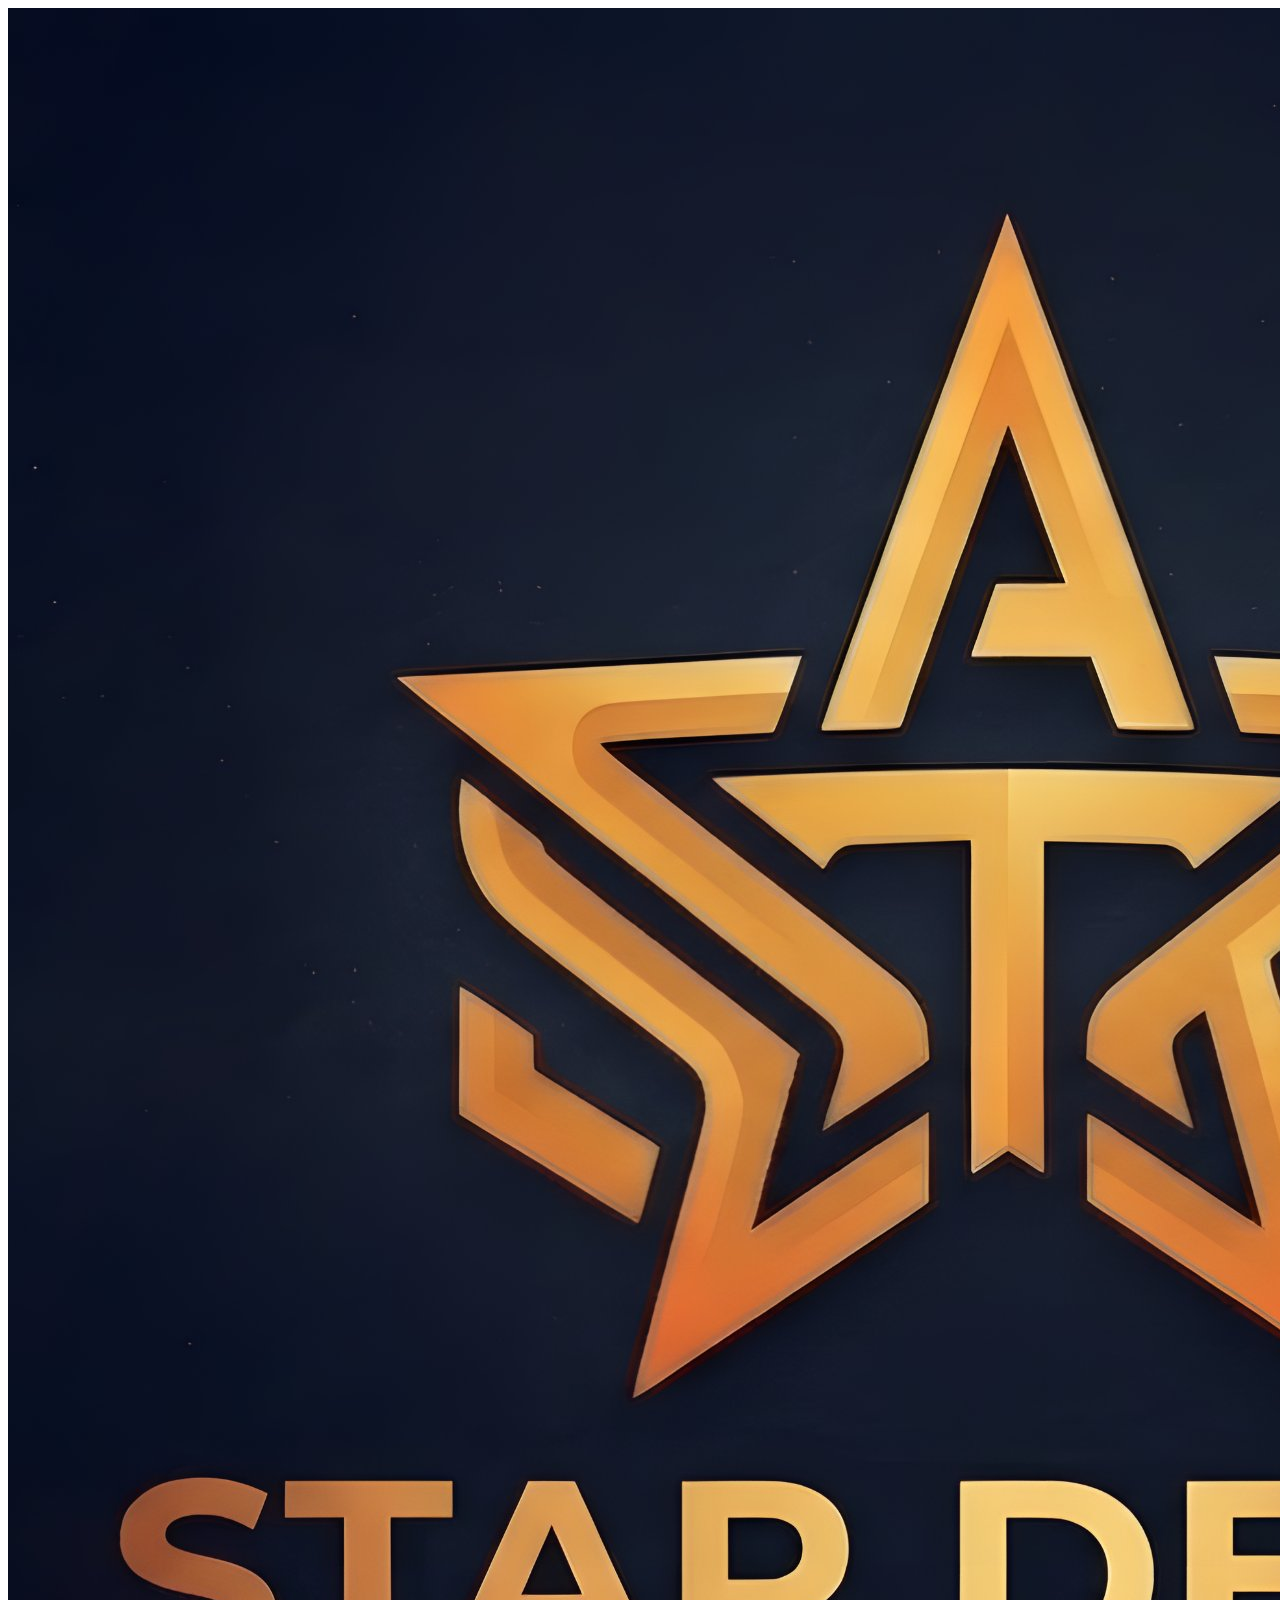
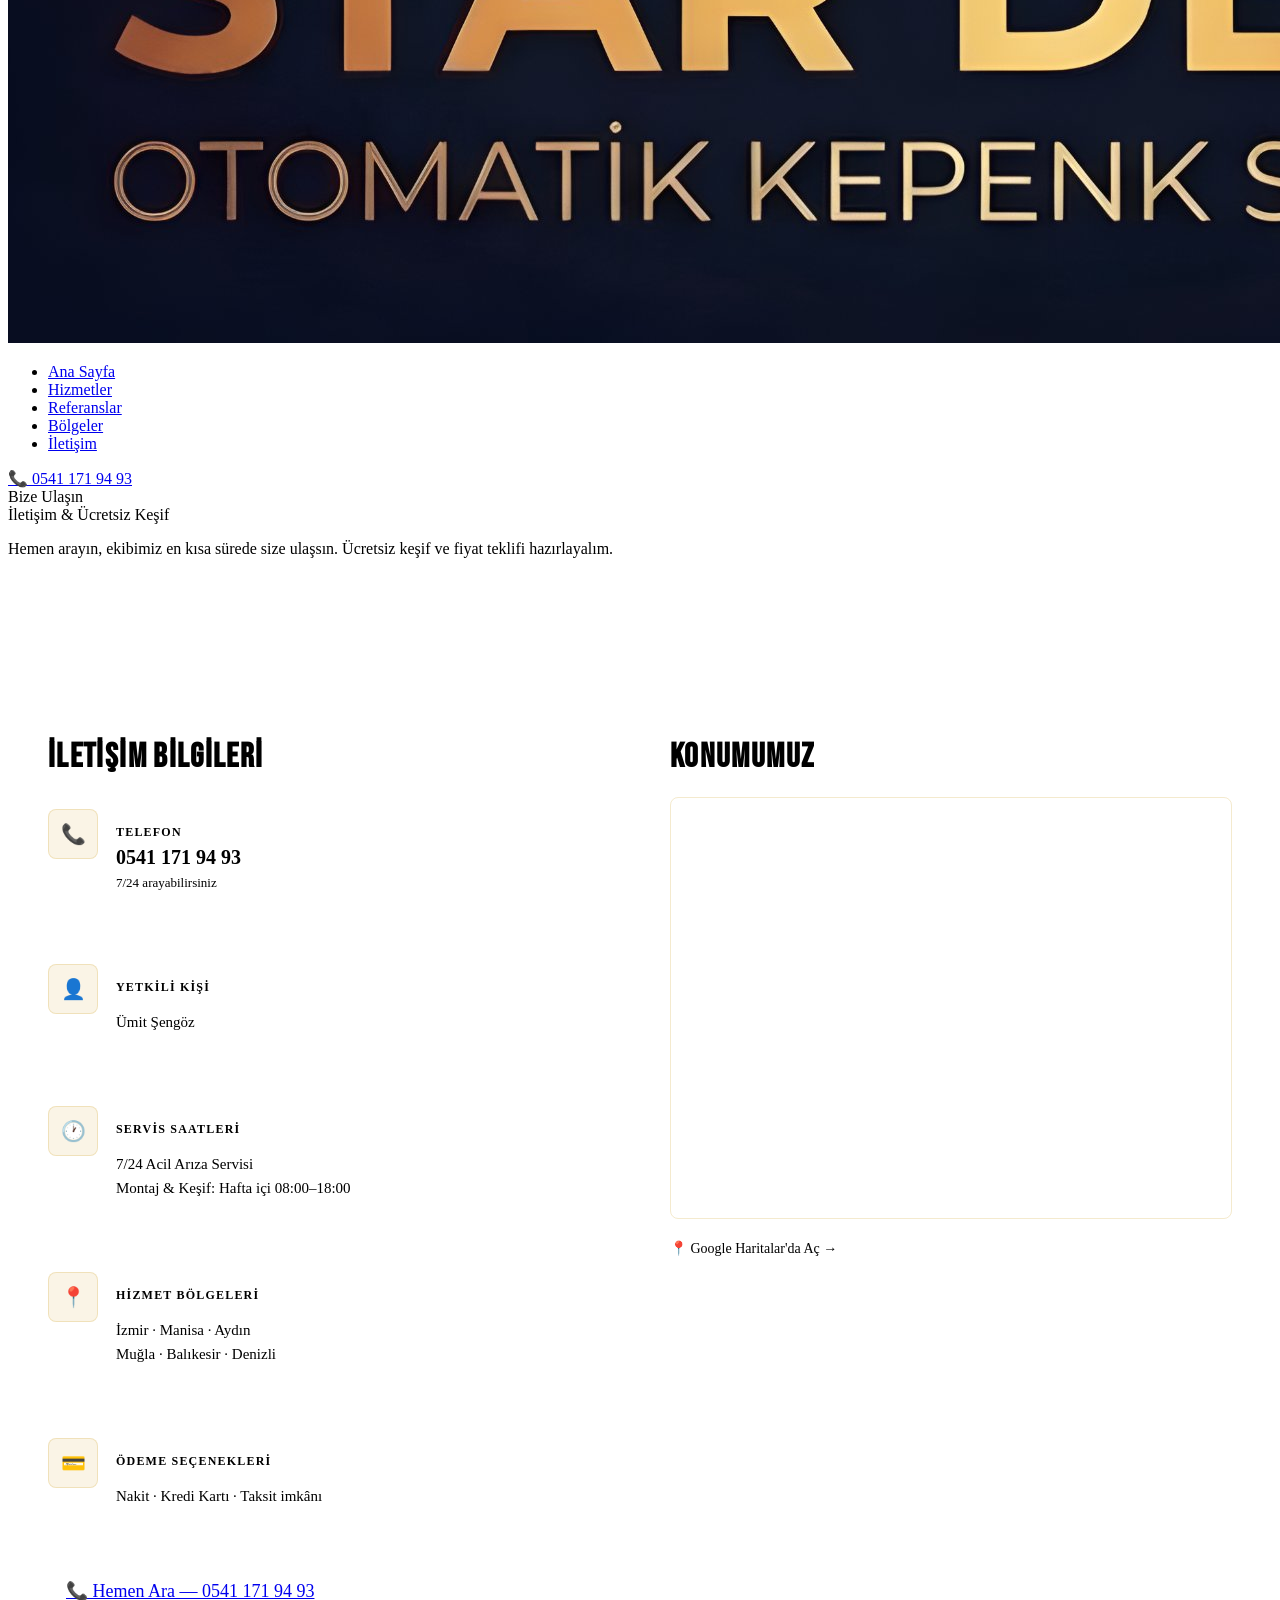
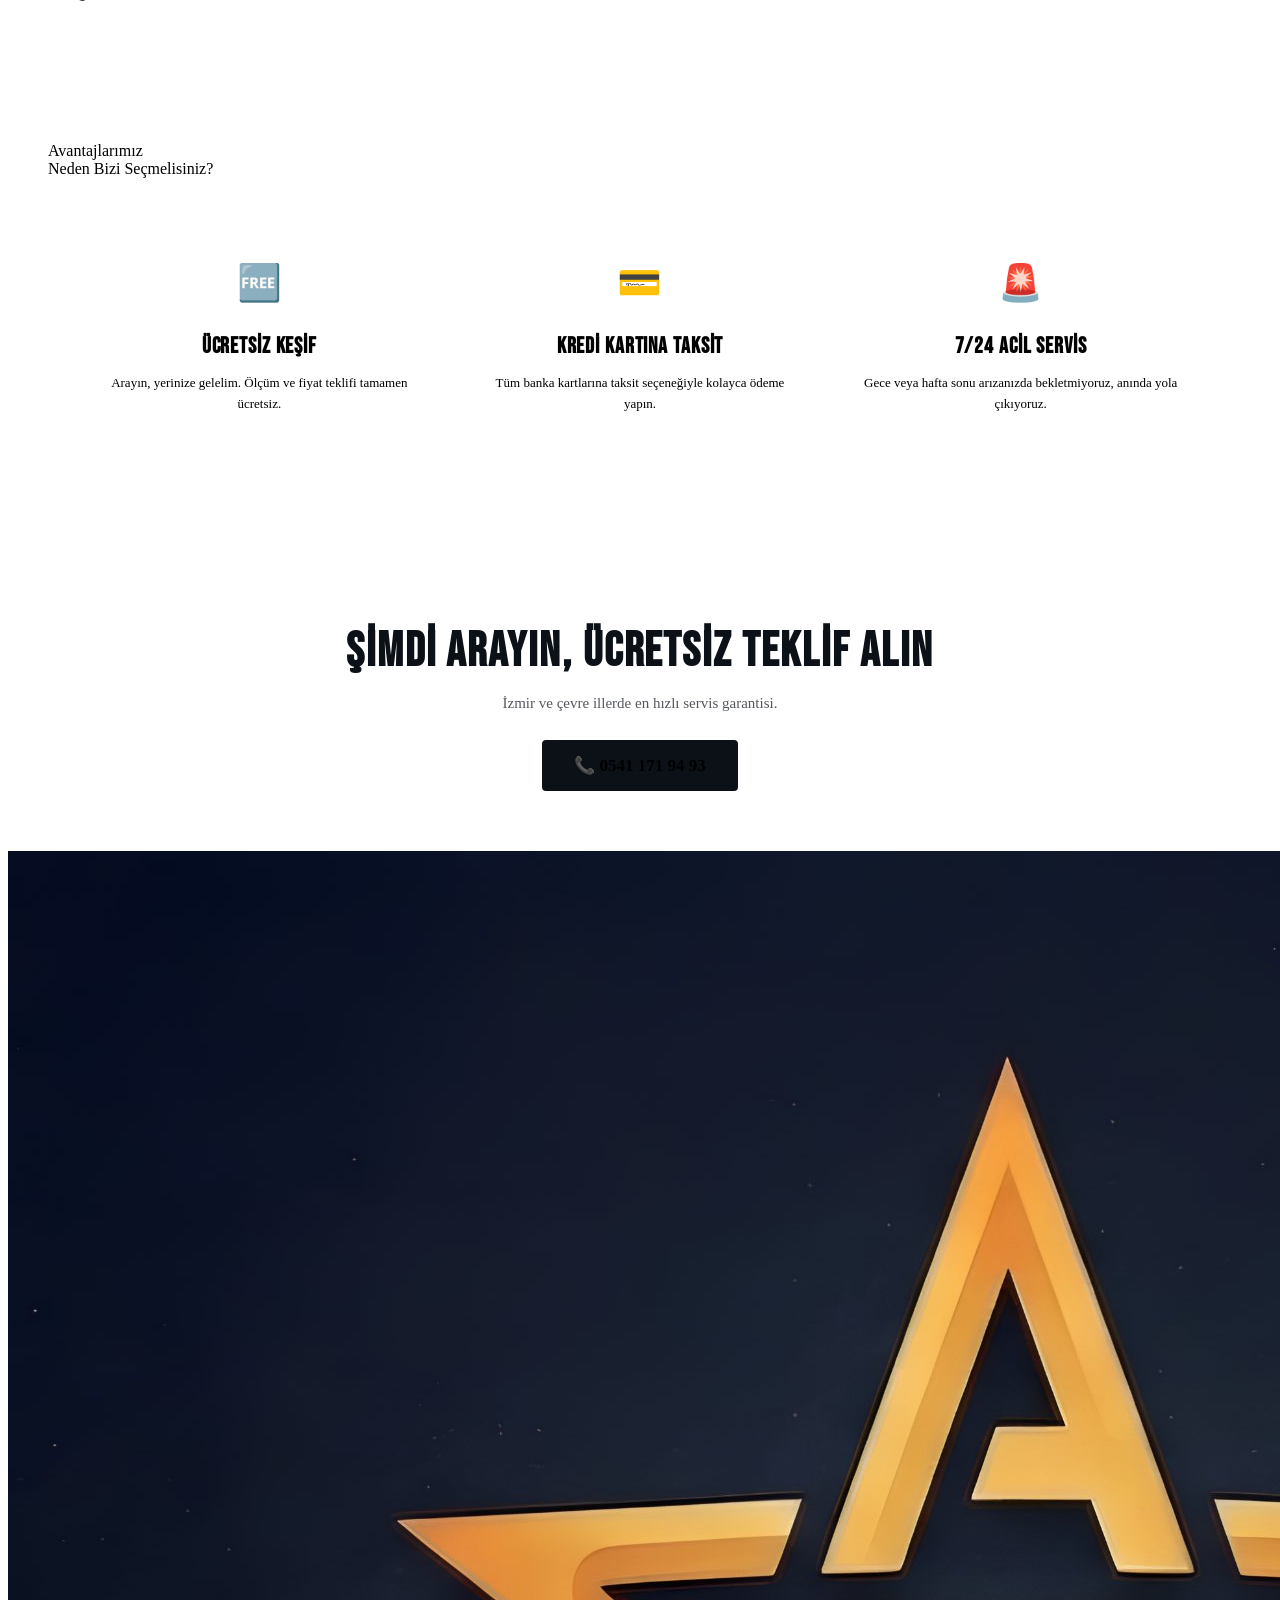
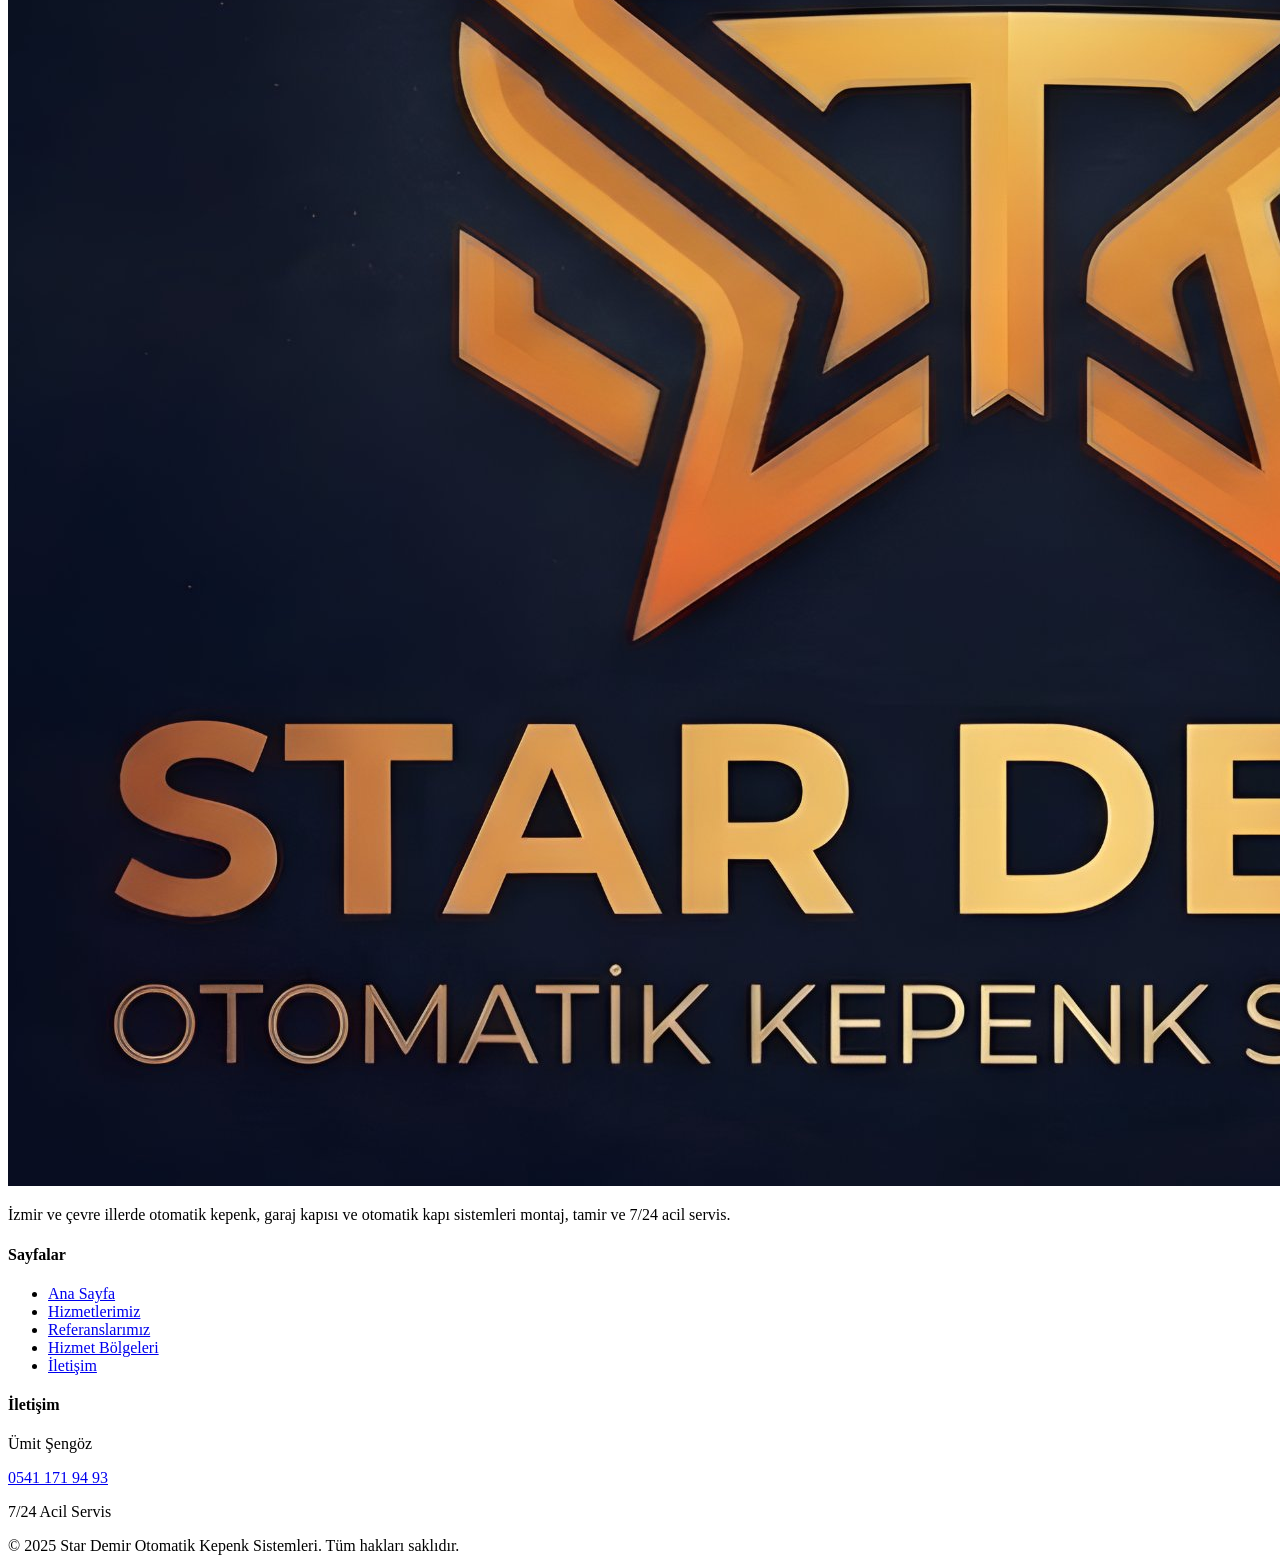
==== iletisim.html @ 425ecec7 "Add files via upload" ====
<!DOCTYPE html>
<html lang="tr">
<head>
  <meta charset="UTF-8">
  <meta name="viewport" content="width=device-width, initial-scale=1.0">
  <meta name="description" content="Star Demir Otomatik Kepenk – İletişim ve ücretsiz keşif talebi. 0541 171 94 93 – Ümit Şengöz – İzmir.">
  <title>İletişim & Keşif Talebi – Star Demir Otomatik Kepenk</title>
  <link rel="preconnect" href="https://fonts.googleapis.com">
  <link href="https://fonts.googleapis.com/css2?family=Bebas+Neue&family=DM+Sans:wght@300;400;500;600;700&display=swap" rel="stylesheet">
  <link rel="stylesheet" href="style.css">
  <style>
    .contact-section { padding: 80px 40px; }
    .contact-grid { display: grid; grid-template-columns: 1fr 1fr; gap: 60px; align-items: start; margin-top: 48px; }

    /* Sol: İletişim Bilgileri */
    .contact-info h3 { font-family: 'Bebas Neue', sans-serif; font-size: 34px; color: var(--white); letter-spacing: 0.04em; margin-bottom: 32px; }
    .contact-item { display: flex; gap: 18px; align-items: flex-start; margin-bottom: 28px; padding-bottom: 28px; border-bottom: 1px solid rgba(255,255,255,0.05); }
    .contact-item:last-child { border-bottom: none; }
    .contact-item-icon {
      width: 48px; height: 48px; border-radius: 8px;
      background: rgba(201,150,10,0.1); border: 1px solid rgba(201,150,10,0.2);
      display: flex; align-items: center; justify-content: center;
      font-size: 20px; flex-shrink: 0;
    }
    .contact-item h4 { font-size: 12px; font-weight: 600; letter-spacing: 0.1em; text-transform: uppercase; color: var(--gold); margin-bottom: 6px; }
    .contact-item p { font-size: 15px; color: var(--text); line-height: 1.6; }
    .contact-item a { color: var(--gold-light); text-decoration: none; font-size: 20px; font-weight: 600; }
    .contact-item a:hover { text-decoration: underline; }

    /* Sağ: Harita */
    .contact-map h3 { font-family: 'Bebas Neue', sans-serif; font-size: 34px; color: var(--white); letter-spacing: 0.04em; margin-bottom: 20px; }
    .map-embed { border-radius: 8px; overflow: hidden; border: 1px solid rgba(201,150,10,0.2); margin-bottom: 20px; }
    .map-embed iframe { width: 100%; height: 420px; border: 0; display: block; }
    .map-link {
      display: inline-flex; align-items: center; gap: 8px;
      color: var(--gold-light); font-size: 14px; font-weight: 500;
      text-decoration: none; transition: opacity 0.2s;
    }
    .map-link:hover { opacity: 0.7; }

    /* Taksit bandı */
    .taksit-band { background: var(--dark2); padding: 60px 40px; }
    .taksit-inner { max-width: 1140px; margin: 0 auto; display: grid; grid-template-columns: 1fr 1fr 1fr; gap: 2px; margin-top: 48px; }
    .taksit-card { background: var(--dark3); padding: 36px 28px; text-align: center; }
    .taksit-icon { font-size: 36px; margin-bottom: 14px; }
    .taksit-card h4 { font-family: 'Bebas Neue', sans-serif; font-size: 22px; color: var(--white); letter-spacing: 0.04em; margin-bottom: 8px; }
    .taksit-card p { font-size: 13px; color: var(--muted); line-height: 1.6; }

    .cta-band { background: var(--gold); padding: 60px 40px; text-align: center; }
    .cta-band h2 { font-family: 'Bebas Neue', sans-serif; font-size: clamp(28px,4vw,48px); color: #0C1118; letter-spacing: 0.04em; margin-bottom: 10px; }
    .cta-band p { font-size: 15px; color: rgba(12,17,24,0.7); margin-bottom: 28px; }
    .cta-band a { display: inline-flex; align-items: center; gap: 10px; background: #0C1118; color: var(--gold); font-weight: 700; font-size: 17px; padding: 15px 32px; border-radius: 4px; text-decoration: none; }

    @media (max-width: 768px) {
      .contact-grid { grid-template-columns: 1fr; }
      .taksit-inner { grid-template-columns: 1fr; }
      .contact-section { padding: 60px 20px; }
      .taksit-band { padding: 60px 20px; }
    }
  </style>
</head>
<body>

<nav>
  <a href="index.html"><img src="logo.png" alt="Star Demir"></a>
  <ul class="nav-links">
    <li><a href="index.html">Ana Sayfa</a></li>
    <li><a href="hizmetler.html">Hizmetler</a></li>
    <li><a href="galeri.html">Referanslar</a></li>
    <li><a href="bolgeler.html">Bölgeler</a></li>
    <li><a href="iletisim.html" class="active">İletişim</a></li>
  </ul>
  <a href="tel:+905411719493" class="nav-phone">📞 0541 171 94 93</a>
</nav>

<div class="page-hero">
  <div class="section-label">Bize Ulaşın</div>
  <div class="section-title">İletişim & Ücretsiz Keşif</div>
  <p class="section-sub">Hemen arayın, ekibimiz en kısa sürede size ulaşsın. Ücretsiz keşif ve fiyat teklifi hazırlayalım.</p>
</div>

<section class="contact-section">
  <div class="inner">
    <div class="contact-grid">

      <div class="contact-info">
        <h3>İletişim Bilgileri</h3>

        <div class="contact-item">
          <div class="contact-item-icon">📞</div>
          <div>
            <h4>Telefon</h4>
            <a href="tel:+905411719493">0541 171 94 93</a>
            <p style="margin-top:4px; font-size:13px; color:var(--muted);">7/24 arayabilirsiniz</p>
          </div>
        </div>

        <div class="contact-item">
          <div class="contact-item-icon">👤</div>
          <div>
            <h4>Yetkili Kişi</h4>
            <p>Ümit Şengöz</p>
          </div>
        </div>

        <div class="contact-item">
          <div class="contact-item-icon">🕐</div>
          <div>
            <h4>Servis Saatleri</h4>
            <p>7/24 Acil Arıza Servisi<br>Montaj & Keşif: Hafta içi 08:00–18:00</p>
          </div>
        </div>

        <div class="contact-item">
          <div class="contact-item-icon">📍</div>
          <div>
            <h4>Hizmet Bölgeleri</h4>
            <p>İzmir · Manisa · Aydın<br>Muğla · Balıkesir · Denizli</p>
          </div>
        </div>

        <div class="contact-item">
          <div class="contact-item-icon">💳</div>
          <div>
            <h4>Ödeme Seçenekleri</h4>
            <p>Nakit · Kredi Kartı · Taksit imkânı</p>
          </div>
        </div>

        <a href="tel:+905411719493" class="btn-primary" style="margin-top:8px; width:100%; justify-content:center; font-size:18px; padding:18px;">
          📞 Hemen Ara — 0541 171 94 93
        </a>
      </div>

      <div class="contact-map">
        <h3>Konumumuz</h3>
        <div class="map-embed">
          <iframe
            src="https://www.google.com/maps/embed?pb=!1m18!1m12!1m3!1d3000!2d27.14!3d38.42!2m3!1f0!2f0!3f0!3m2!1i1024!2i768!4f13.1!3m3!1m2!1s0x14bbdf26b6237989%3A0x6fb60ad59aac20d2!2sStar%20Demir%20Otomatik%20Kepenk%20Sistemleri!5e0!3m2!1str!2str!4v1"
            allowfullscreen="" loading="lazy" referrerpolicy="no-referrer-when-downgrade">
          </iframe>
        </div>
        <a href="https://www.google.com/maps/place/?q=place_id:ChIJiXkjtrXfSxQR0iCsml0Kb28" target="_blank" class="map-link">
          📍 Google Haritalar'da Aç →
        </a>
      </div>

    </div>
  </div>
</section>

<div class="taksit-band">
  <div class="inner">
    <div class="section-label">Avantajlarımız</div>
    <div class="section-title">Neden Bizi Seçmelisiniz?</div>
    <div class="taksit-inner">
      <div class="taksit-card">
        <div class="taksit-icon">🆓</div>
        <h4>Ücretsiz Keşif</h4>
        <p>Arayın, yerinize gelelim. Ölçüm ve fiyat teklifi tamamen ücretsiz.</p>
      </div>
      <div class="taksit-card">
        <div class="taksit-icon">💳</div>
        <h4>Kredi Kartına Taksit</h4>
        <p>Tüm banka kartlarına taksit seçeneğiyle kolayca ödeme yapın.</p>
      </div>
      <div class="taksit-card">
        <div class="taksit-icon">🚨</div>
        <h4>7/24 Acil Servis</h4>
        <p>Gece veya hafta sonu arızanızda bekletmiyoruz, anında yola çıkıyoruz.</p>
      </div>
    </div>
  </div>
</div>

<div class="cta-band">
  <h2>Şimdi Arayın, Ücretsiz Teklif Alın</h2>
  <p>İzmir ve çevre illerde en hızlı servis garantisi.</p>
  <a href="tel:+905411719493">📞 0541 171 94 93</a>
</div>

<footer>
  <div class="footer-inner">
    <div class="footer-brand">
      <img src="logo.png" alt="Star Demir">
      <p>İzmir ve çevre illerde otomatik kepenk, garaj kapısı ve otomatik kapı sistemleri montaj, tamir ve 7/24 acil servis.</p>
    </div>
    <div class="footer-links">
      <h4>Sayfalar</h4>
      <ul>
        <li><a href="index.html">Ana Sayfa</a></li>
        <li><a href="hizmetler.html">Hizmetlerimiz</a></li>
        <li><a href="galeri.html">Referanslarımız</a></li>
        <li><a href="bolgeler.html">Hizmet Bölgeleri</a></li>
        <li><a href="iletisim.html">İletişim</a></li>
      </ul>
    </div>
    <div class="footer-contact">
      <h4>İletişim</h4>
      <p>Ümit Şengöz</p>
      <p><a href="tel:+905411719493">0541 171 94 93</a></p>
      <p>7/24 Acil Servis</p>
    </div>
  </div>
  <div class="footer-copy">© 2025 Star Demir Otomatik Kepenk Sistemleri. Tüm hakları saklıdır.</div>
</footer>

</body>
</html>
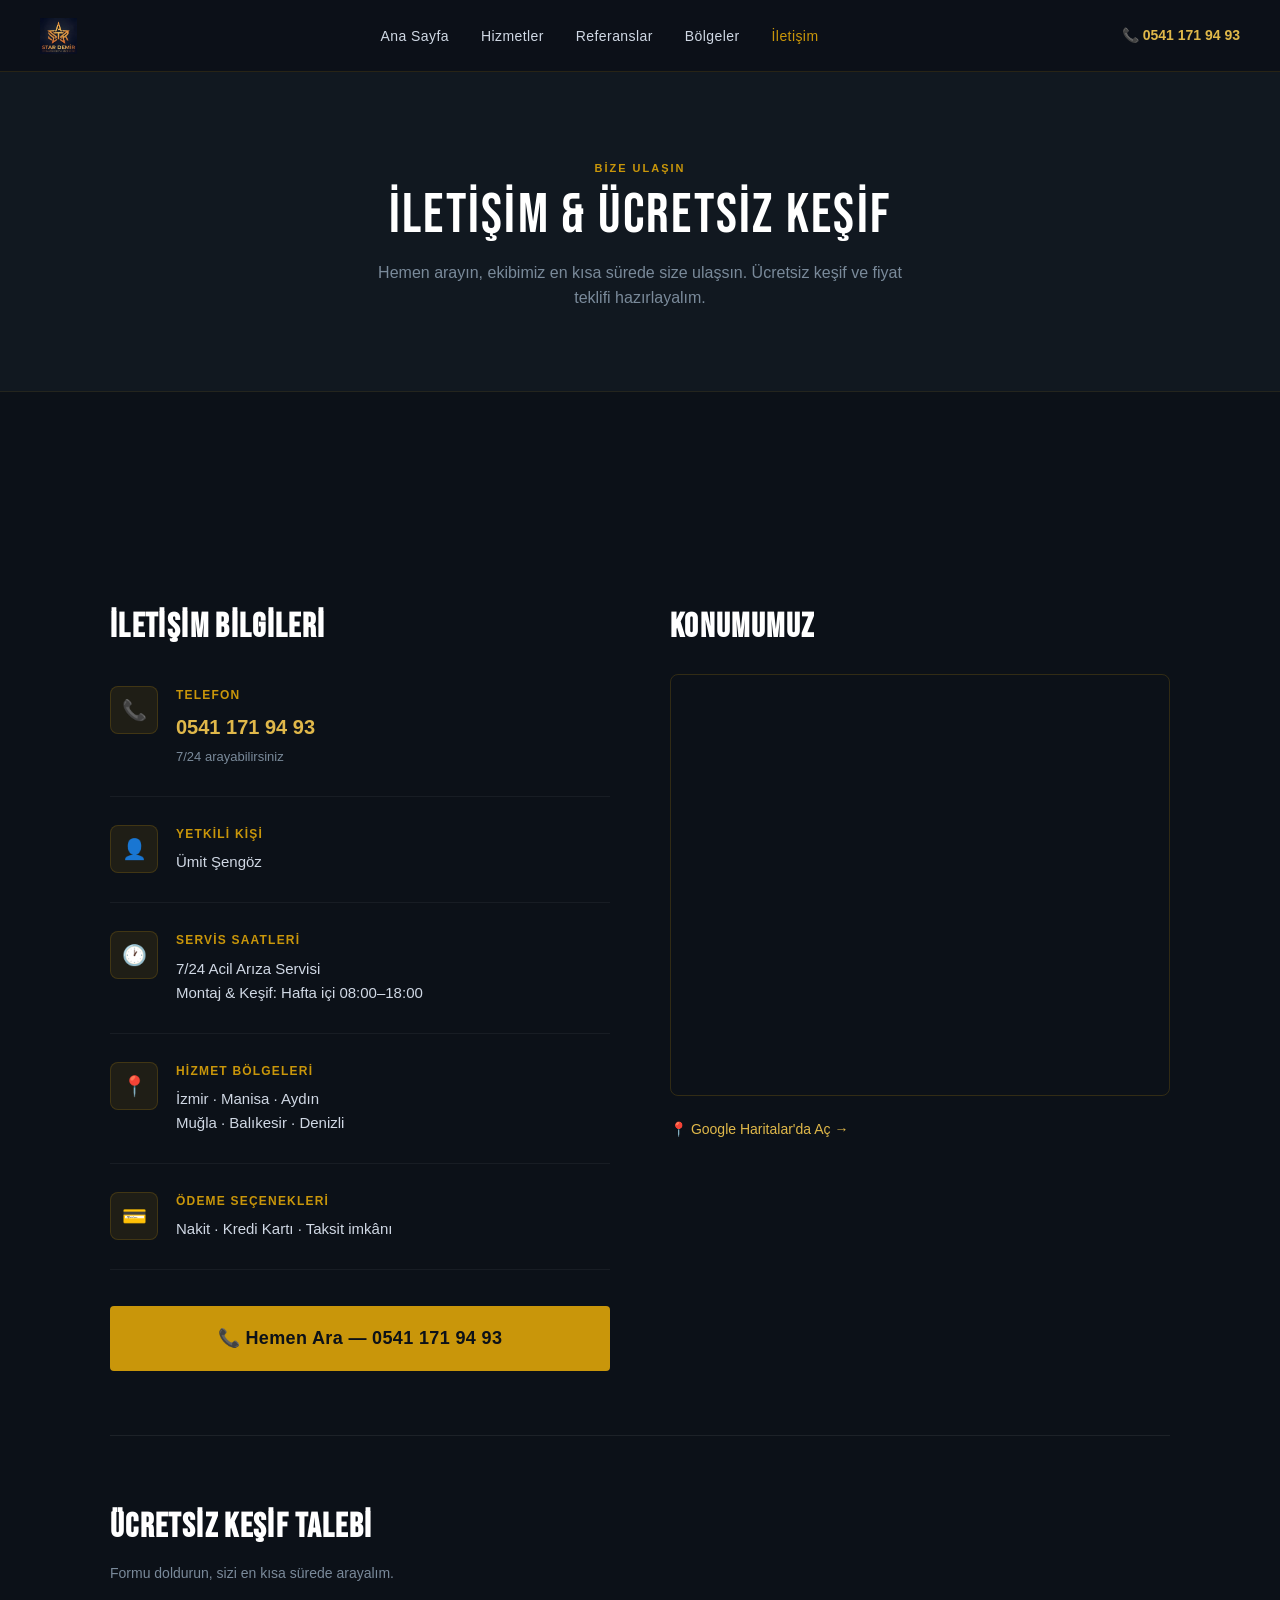
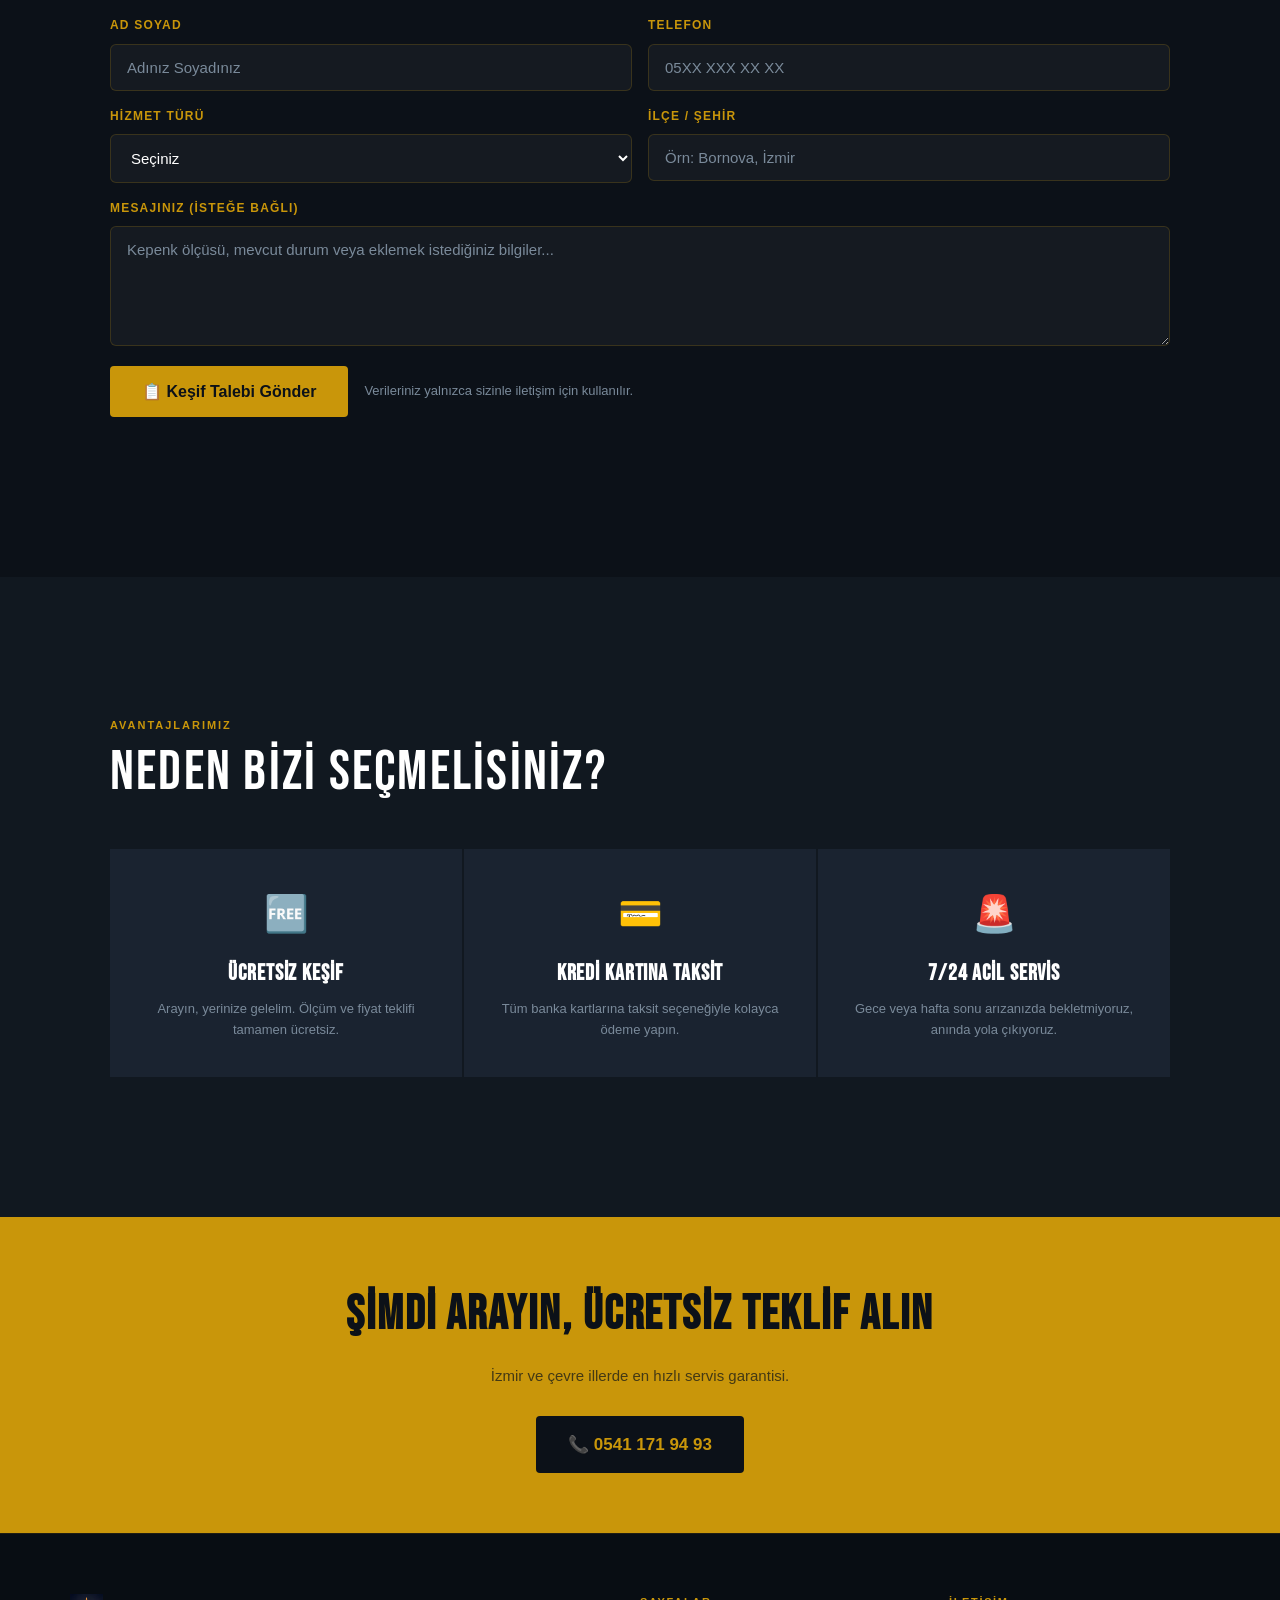
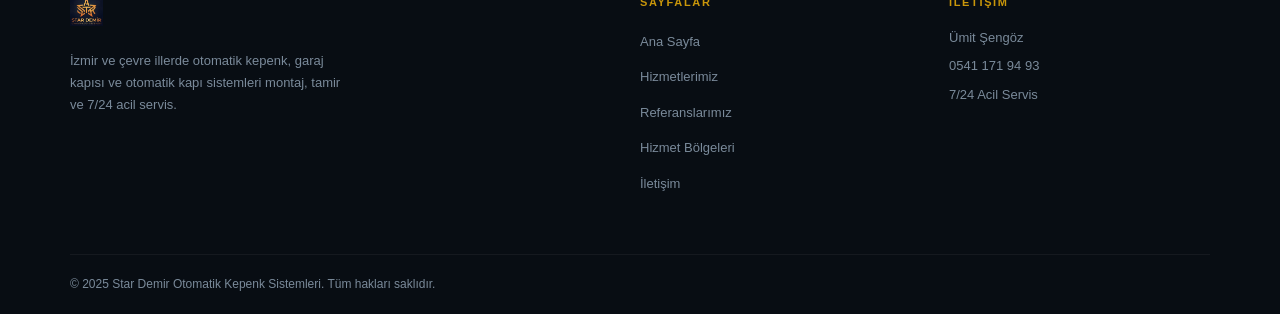
==== commit b317e209: "Implement contact form for consultation requests Added a contact form section for free consultation " ====
--- a/iletisim.html
+++ b/iletisim.html
@@ -11,7 +11,7 @@
   <style>
     .contact-section { padding: 80px 40px; }
     .contact-grid { display: grid; grid-template-columns: 1fr 1fr; gap: 60px; align-items: start; margin-top: 48px; }
-
+ 
     /* Sol: İletişim Bilgileri */
     .contact-info h3 { font-family: 'Bebas Neue', sans-serif; font-size: 34px; color: var(--white); letter-spacing: 0.04em; margin-bottom: 32px; }
     .contact-item { display: flex; gap: 18px; align-items: flex-start; margin-bottom: 28px; padding-bottom: 28px; border-bottom: 1px solid rgba(255,255,255,0.05); }
@@ -26,7 +26,7 @@
     .contact-item p { font-size: 15px; color: var(--text); line-height: 1.6; }
     .contact-item a { color: var(--gold-light); text-decoration: none; font-size: 20px; font-weight: 600; }
     .contact-item a:hover { text-decoration: underline; }
-
+ 
     /* Sağ: Harita */
     .contact-map h3 { font-family: 'Bebas Neue', sans-serif; font-size: 34px; color: var(--white); letter-spacing: 0.04em; margin-bottom: 20px; }
     .map-embed { border-radius: 8px; overflow: hidden; border: 1px solid rgba(201,150,10,0.2); margin-bottom: 20px; }
@@ -37,7 +37,7 @@
       text-decoration: none; transition: opacity 0.2s;
     }
     .map-link:hover { opacity: 0.7; }
-
+ 
     /* Taksit bandı */
     .taksit-band { background: var(--dark2); padding: 60px 40px; }
     .taksit-inner { max-width: 1140px; margin: 0 auto; display: grid; grid-template-columns: 1fr 1fr 1fr; gap: 2px; margin-top: 48px; }
@@ -45,22 +45,79 @@
     .taksit-icon { font-size: 36px; margin-bottom: 14px; }
     .taksit-card h4 { font-family: 'Bebas Neue', sans-serif; font-size: 22px; color: var(--white); letter-spacing: 0.04em; margin-bottom: 8px; }
     .taksit-card p { font-size: 13px; color: var(--muted); line-height: 1.6; }
-
+ 
     .cta-band { background: var(--gold); padding: 60px 40px; text-align: center; }
     .cta-band h2 { font-family: 'Bebas Neue', sans-serif; font-size: clamp(28px,4vw,48px); color: #0C1118; letter-spacing: 0.04em; margin-bottom: 10px; }
     .cta-band p { font-size: 15px; color: rgba(12,17,24,0.7); margin-bottom: 28px; }
     .cta-band a { display: inline-flex; align-items: center; gap: 10px; background: #0C1118; color: var(--gold); font-weight: 700; font-size: 17px; padding: 15px 32px; border-radius: 4px; text-decoration: none; }
-
+ 
+    /* Form */
+    .form-section { margin-top: 64px; padding-top: 64px; border-top: 1px solid rgba(255,255,255,0.07); }
+    .form-section h3 { font-family: 'Bebas Neue', sans-serif; font-size: 34px; color: var(--white); letter-spacing: 0.04em; margin-bottom: 8px; }
+    .form-section p { font-size: 14px; color: var(--muted); margin-bottom: 32px; }
+    .form-grid { display: grid; grid-template-columns: 1fr 1fr; gap: 16px; }
+    .form-group { display: flex; flex-direction: column; gap: 8px; }
+    .form-group.full { grid-column: 1 / -1; }
+    .form-group label { font-size: 12px; font-weight: 600; letter-spacing: 0.1em; text-transform: uppercase; color: var(--gold); }
+    .form-group input,
+    .form-group select,
+    .form-group textarea {
+      background: rgba(255,255,255,0.04);
+      border: 1px solid rgba(201,150,10,0.2);
+      border-radius: 6px;
+      padding: 14px 16px;
+      font-size: 15px;
+      color: var(--white);
+      font-family: 'DM Sans', sans-serif;
+      outline: none;
+      transition: border-color 0.2s;
+      width: 100%;
+      box-sizing: border-box;
+    }
+    .form-group input::placeholder,
+    .form-group textarea::placeholder { color: var(--muted); }
+    .form-group input:focus,
+    .form-group select:focus,
+    .form-group textarea:focus { border-color: var(--gold); }
+    .form-group select option { background: #1a2030; color: var(--white); }
+    .form-group textarea { resize: vertical; min-height: 120px; }
+    .form-submit {
+      margin-top: 20px;
+      display: flex; align-items: center; gap: 16px; flex-wrap: wrap;
+    }
+    .form-submit button {
+      display: inline-flex; align-items: center; gap: 10px;
+      background: var(--gold); color: #0C1118;
+      font-family: 'DM Sans', sans-serif;
+      font-weight: 700; font-size: 16px;
+      padding: 16px 32px; border-radius: 4px;
+      border: none; cursor: pointer;
+      transition: opacity 0.2s;
+    }
+    .form-submit button:hover { opacity: 0.88; }
+    .form-note { font-size: 13px; color: var(--muted); }
+    .form-success {
+      display: none;
+      background: rgba(201,150,10,0.08);
+      border: 1px solid rgba(201,150,10,0.3);
+      border-radius: 8px;
+      padding: 20px 24px;
+      margin-top: 20px;
+      color: var(--gold-light);
+      font-size: 15px;
+    }
+ 
     @media (max-width: 768px) {
       .contact-grid { grid-template-columns: 1fr; }
       .taksit-inner { grid-template-columns: 1fr; }
       .contact-section { padding: 60px 20px; }
       .taksit-band { padding: 60px 20px; }
+      .form-grid { grid-template-columns: 1fr; }
     }
   </style>
 </head>
 <body>
-
+ 
 <nav>
   <a href="index.html"><img src="logo.png" alt="Star Demir"></a>
   <ul class="nav-links">
@@ -72,20 +129,20 @@
   </ul>
   <a href="tel:+905411719493" class="nav-phone">📞 0541 171 94 93</a>
 </nav>
-
+ 
 <div class="page-hero">
   <div class="section-label">Bize Ulaşın</div>
   <div class="section-title">İletişim & Ücretsiz Keşif</div>
   <p class="section-sub">Hemen arayın, ekibimiz en kısa sürede size ulaşsın. Ücretsiz keşif ve fiyat teklifi hazırlayalım.</p>
 </div>
-
+ 
 <section class="contact-section">
   <div class="inner">
     <div class="contact-grid">
-
+ 
       <div class="contact-info">
         <h3>İletişim Bilgileri</h3>
-
+ 
         <div class="contact-item">
           <div class="contact-item-icon">📞</div>
           <div>
@@ -94,7 +151,7 @@
             <p style="margin-top:4px; font-size:13px; color:var(--muted);">7/24 arayabilirsiniz</p>
           </div>
         </div>
-
+ 
         <div class="contact-item">
           <div class="contact-item-icon">👤</div>
           <div>
@@ -102,7 +159,7 @@
             <p>Ümit Şengöz</p>
           </div>
         </div>
-
+ 
         <div class="contact-item">
           <div class="contact-item-icon">🕐</div>
           <div>
@@ -110,7 +167,7 @@
             <p>7/24 Acil Arıza Servisi<br>Montaj & Keşif: Hafta içi 08:00–18:00</p>
           </div>
         </div>
-
+ 
         <div class="contact-item">
           <div class="contact-item-icon">📍</div>
           <div>
@@ -118,7 +175,7 @@
             <p>İzmir · Manisa · Aydın<br>Muğla · Balıkesir · Denizli</p>
           </div>
         </div>
-
+ 
         <div class="contact-item">
           <div class="contact-item-icon">💳</div>
           <div>
@@ -126,12 +183,12 @@
             <p>Nakit · Kredi Kartı · Taksit imkânı</p>
           </div>
         </div>
-
+ 
         <a href="tel:+905411719493" class="btn-primary" style="margin-top:8px; width:100%; justify-content:center; font-size:18px; padding:18px;">
           📞 Hemen Ara — 0541 171 94 93
         </a>
       </div>
-
+ 
       <div class="contact-map">
         <h3>Konumumuz</h3>
         <div class="map-embed">
@@ -144,11 +201,84 @@
           📍 Google Haritalar'da Aç →
         </a>
       </div>
-
-    </div>
-  </div>
+ 
+    </div><!-- /.contact-grid -->
+ 
+      <!-- Keşif Talep Formu -->
+      <div class="form-section">
+        <h3>Ücretsiz Keşif Talebi</h3>
+        <p>Formu doldurun, sizi en kısa sürede arayalım.</p>
+ 
+        <div class="form-grid">
+          <div class="form-group">
+            <label for="ad">Ad Soyad</label>
+            <input type="text" id="ad" placeholder="Adınız Soyadınız">
+          </div>
+          <div class="form-group">
+            <label for="tel">Telefon</label>
+            <input type="tel" id="tel" placeholder="05XX XXX XX XX">
+          </div>
+          <div class="form-group">
+            <label for="hizmet">Hizmet Türü</label>
+            <select id="hizmet">
+              <option value="" disabled selected>Seçiniz</option>
+              <option>Otomatik Kepenk Montajı</option>
+              <option>Kepenk Tamiri / Arıza</option>
+              <option>Garaj Kapısı Montajı</option>
+              <option>Garaj Kapısı Tamiri</option>
+              <option>Otomatik Kapı Sistemi</option>
+              <option>Bakım & Servis</option>
+              <option>Diğer</option>
+            </select>
+          </div>
+          <div class="form-group">
+            <label for="ilce">İlçe / Şehir</label>
+            <input type="text" id="ilce" placeholder="Örn: Bornova, İzmir">
+          </div>
+          <div class="form-group full">
+            <label for="mesaj">Mesajınız (İsteğe Bağlı)</label>
+            <textarea id="mesaj" placeholder="Kepenk ölçüsü, mevcut durum veya eklemek istediğiniz bilgiler..."></textarea>
+          </div>
+        </div>
+ 
+        <div class="form-submit">
+          <button type="button" onclick="formGonder()">📋 Keşif Talebi Gönder</button>
+          <span class="form-note">Verileriniz yalnızca sizinle iletişim için kullanılır.</span>
+        </div>
+        <div class="form-success" id="formSuccess">
+          ✅ Talebiniz alındı! Ümit Bey en kısa sürede sizi arayacak.
+        </div>
+      </div><!-- /.form-section -->
+ 
+  </div><!-- /.inner -->
 </section>
-
+ 
+<script>
+function formGonder() {
+  const ad = document.getElementById('ad').value.trim();
+  const tel = document.getElementById('tel').value.trim();
+  const hizmet = document.getElementById('hizmet').value;
+  const ilce = document.getElementById('ilce').value.trim();
+  const mesaj = document.getElementById('mesaj').value.trim();
+ 
+  if (!ad || !tel) {
+    alert('Lütfen ad soyad ve telefon numaranızı girin.');
+    return;
+  }
+ 
+  const text = `Yeni Keşif Talebi!\n\nAd Soyad: ${ad}\nTelefon: ${tel}\nHizmet: ${hizmet || 'Belirtilmedi'}\nİlçe: ${ilce || 'Belirtilmedi'}\nMesaj: ${mesaj || '-'}`;
+  const encoded = encodeURIComponent(text);
+  window.open(`https://wa.me/905411719493?text=${encoded}`, '_blank');
+ 
+  document.getElementById('formSuccess').style.display = 'block';
+  document.getElementById('ad').value = '';
+  document.getElementById('tel').value = '';
+  document.getElementById('hizmet').selectedIndex = 0;
+  document.getElementById('ilce').value = '';
+  document.getElementById('mesaj').value = '';
+}
+</script>
+ 
 <div class="taksit-band">
   <div class="inner">
     <div class="section-label">Avantajlarımız</div>
@@ -172,13 +302,13 @@
     </div>
   </div>
 </div>
-
+ 
 <div class="cta-band">
   <h2>Şimdi Arayın, Ücretsiz Teklif Alın</h2>
   <p>İzmir ve çevre illerde en hızlı servis garantisi.</p>
   <a href="tel:+905411719493">📞 0541 171 94 93</a>
 </div>
-
+ 
 <footer>
   <div class="footer-inner">
     <div class="footer-brand">
@@ -204,6 +334,6 @@
   </div>
   <div class="footer-copy">© 2025 Star Demir Otomatik Kepenk Sistemleri. Tüm hakları saklıdır.</div>
 </footer>
-
+ 
 </body>
 </html>
--- a/style.css
+++ b/style.css
@@ -0,0 +1,130 @@
+*, *::before, *::after { box-sizing: border-box; margin: 0; padding: 0; }
+
+:root {
+  --dark:  #0C1118;
+  --dark2: #111820;
+  --dark3: #1A2330;
+  --gold:  #C9960A;
+  --gold-light: #E0B84A;
+  --white: #FFFFFF;
+  --text:  #D0D8E4;
+  --muted: #7A8A9A;
+}
+
+html { scroll-behavior: smooth; }
+
+body {
+  font-family: 'DM Sans', sans-serif;
+  background: var(--dark);
+  color: var(--text);
+  line-height: 1.6;
+}
+
+/* NAV */
+nav {
+  position: fixed; top: 0; left: 0; right: 0; z-index: 100;
+  display: flex; align-items: center; justify-content: space-between;
+  padding: 0 40px; height: 72px;
+  background: rgba(12,17,24,0.92);
+  backdrop-filter: blur(12px);
+  border-bottom: 1px solid rgba(201,150,10,0.15);
+}
+nav img { height: 36px; width: auto; display: block; }
+.nav-links { display: flex; gap: 32px; list-style: none; }
+.nav-links a {
+  font-size: 14px; font-weight: 500; color: var(--text);
+  text-decoration: none; letter-spacing: 0.03em;
+  transition: color 0.2s;
+}
+.nav-links a:hover,
+.nav-links a.active { color: var(--gold); }
+.nav-phone {
+  font-size: 14px; font-weight: 600; color: var(--gold-light);
+  text-decoration: none; transition: opacity 0.2s;
+}
+.nav-phone:hover { opacity: 0.8; }
+
+/* INNER */
+.inner { max-width: 1140px; margin: 0 auto; padding: 80px 40px; }
+
+/* SECTION LABELS */
+.section-label {
+  font-size: 11px; font-weight: 700; letter-spacing: 0.18em;
+  text-transform: uppercase; color: var(--gold);
+  margin-bottom: 10px;
+}
+.section-title {
+  font-family: 'Bebas Neue', sans-serif;
+  font-size: clamp(34px, 5vw, 56px);
+  color: var(--white); letter-spacing: 0.04em;
+  line-height: 1; margin-bottom: 16px;
+}
+.section-sub {
+  font-size: 16px; color: var(--muted);
+  max-width: 560px; font-weight: 300;
+}
+
+/* PAGE HERO */
+.page-hero {
+  padding: 160px 40px 80px;
+  text-align: center;
+  background: var(--dark2);
+  border-bottom: 1px solid rgba(201,150,10,0.1);
+}
+.page-hero .section-sub { margin: 0 auto; }
+
+/* BUTTONS */
+.btn-primary {
+  display: inline-flex; align-items: center; gap: 8px;
+  background: var(--gold); color: #0C1118;
+  font-size: 15px; font-weight: 700;
+  padding: 14px 28px; border-radius: 4px;
+  text-decoration: none; transition: background 0.2s, transform 0.15s;
+  letter-spacing: 0.02em;
+}
+.btn-primary:hover { background: var(--gold-light); transform: translateY(-1px); }
+
+/* FOOTER */
+footer {
+  background: #080D13;
+  border-top: 1px solid rgba(201,150,10,0.12);
+  padding: 60px 40px 0;
+}
+.footer-inner {
+  max-width: 1140px; margin: 0 auto;
+  display: grid; grid-template-columns: 2fr 1fr 1fr;
+  gap: 48px; padding-bottom: 48px;
+}
+.footer-brand img { height: 32px; margin-bottom: 16px; }
+.footer-brand p { font-size: 13px; color: var(--muted); line-height: 1.7; max-width: 280px; }
+.footer-links h4,
+.footer-contact h4 {
+  font-size: 11px; font-weight: 700; letter-spacing: 0.15em;
+  text-transform: uppercase; color: var(--gold);
+  margin-bottom: 16px;
+}
+.footer-links ul { list-style: none; }
+.footer-links li { margin-bottom: 10px; }
+.footer-links a,
+.footer-contact a {
+  font-size: 13px; color: var(--muted);
+  text-decoration: none; transition: color 0.2s;
+}
+.footer-links a:hover,
+.footer-contact a:hover { color: var(--gold-light); }
+.footer-contact p { font-size: 13px; color: var(--muted); margin-bottom: 8px; }
+.footer-copy {
+  max-width: 1140px; margin: 0 auto;
+  padding: 20px 0;
+  border-top: 1px solid rgba(255,255,255,0.05);
+  font-size: 12px; color: var(--muted);
+}
+
+/* MOBILE NAV */
+@media (max-width: 768px) {
+  nav { padding: 0 20px; }
+  .nav-links { display: none; }
+  .footer-inner { grid-template-columns: 1fr; gap: 32px; }
+  .inner { padding: 60px 20px; }
+  .page-hero { padding: 120px 20px 60px; }
+}
